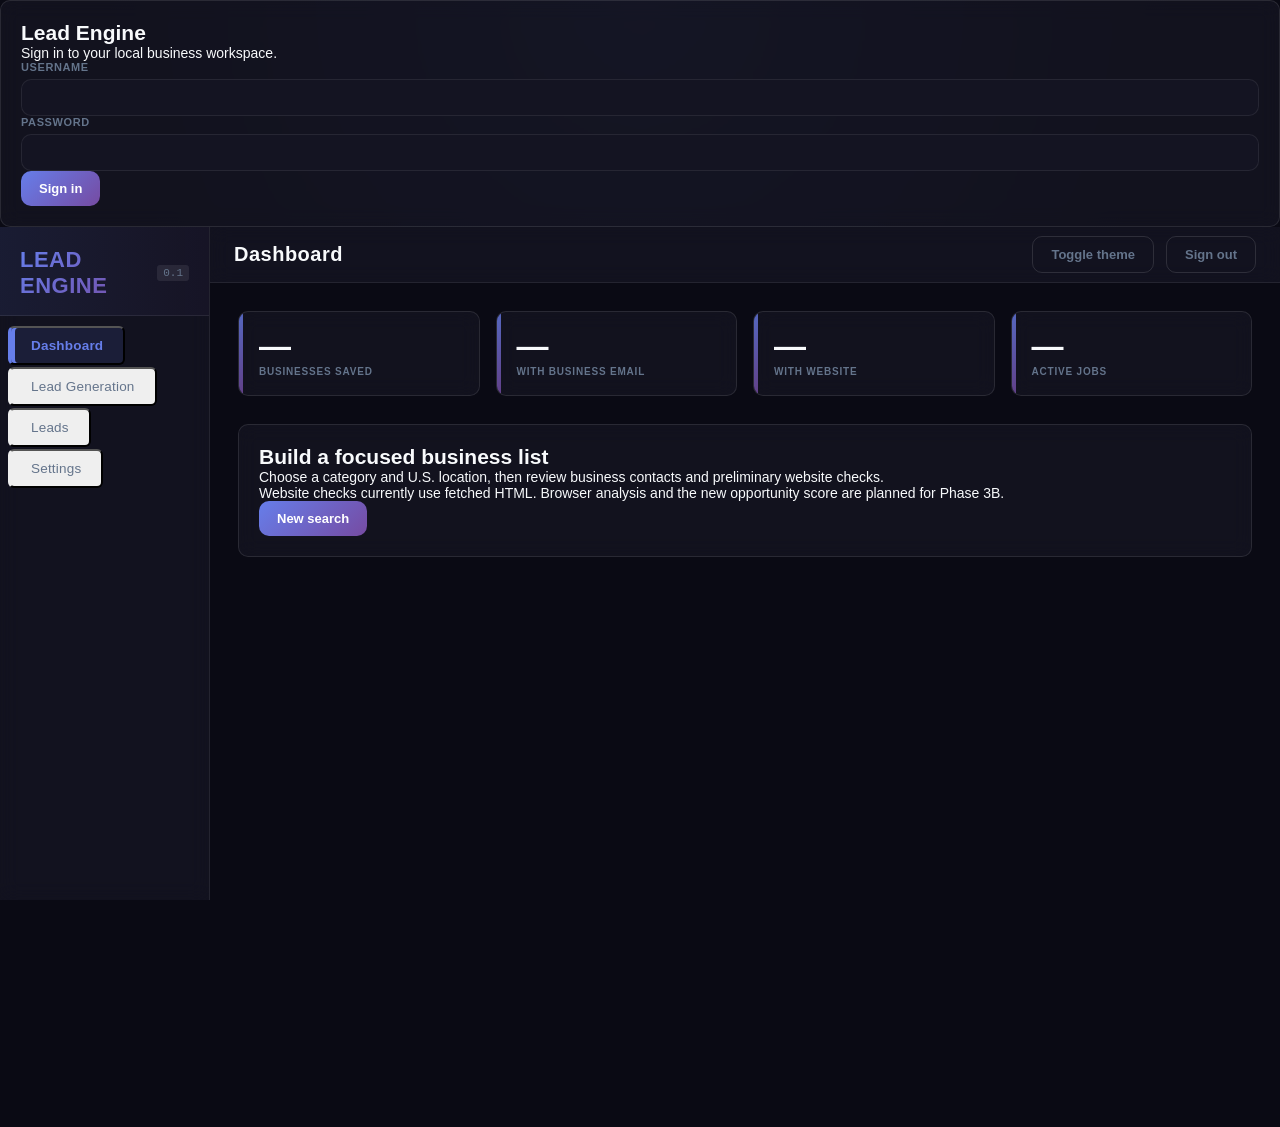
==== index.html @ 395cba46 "phase 3a: harden lead engine foundation" ====
<!doctype html>
<html lang="en">
<head>
  <meta charset="utf-8">
  <meta name="viewport" content="width=device-width, initial-scale=1">
  <title>Local Business Lead Intelligence Engine</title>
  <link rel="stylesheet" href="/base_style.css">
  <link rel="stylesheet" href="/new_style.css">
  <script src="/foundation.js" defer></script>
</head>
<body>
<a href="#content" class="skip-link">Skip to content</a>
<section id="login-panel" class="login-panel" aria-labelledby="login-title">
  <form id="login-form" class="card">
    <h1 id="login-title">Lead Engine</h1>
    <p>Sign in to your local business workspace.</p>
    <div class="form-group"><label for="username">Username</label><input type="text" id="username" name="username" autocomplete="username" required></div>
    <div class="form-group"><label for="password">Password</label><input id="password" name="password" type="password" autocomplete="current-password" required></div>
    <p id="login-error" role="alert"></p>
    <button type="submit" class="btn btn-primary">Sign in</button>
  </form>
</section>
<div id="layout" hidden>
  <aside id="sidebar">
    <div id="logo"><span class="lp">LEAD ENGINE</span><span class="v">0.1</span></div>
    <nav aria-label="Main navigation">
      <button type="button" class="nav-item active" data-page="dashboard" aria-current="page">Dashboard</button>
      <button type="button" class="nav-item" data-page="leadgen">Lead Generation</button>
      <button type="button" class="nav-item" data-page="leads">Leads</button>
      <button type="button" class="nav-item" data-page="settings">Settings</button>
    </nav>
    <div id="sidebar-footer">Local business intelligence</div>
  </aside>
  <div id="main">
    <header id="topbar">
      <h1 id="page-title">Dashboard</h1>
      <button id="theme-toggle" type="button" class="btn btn-outline">Toggle theme</button>
      <button id="logout-btn" type="button" class="btn btn-outline">Sign out</button>
    </header>
    <main id="content" tabindex="-1">
      <p id="app-error" role="alert"></p>
      <section class="section active" id="page-dashboard" aria-label="Dashboard">
        <div class="stats-grid">
          <div class="stat-card"><div class="stat-val" id="s-total">—</div><div class="stat-label">Businesses saved</div></div>
          <div class="stat-card"><div class="stat-val" id="s-email">—</div><div class="stat-label">With business email</div></div>
          <div class="stat-card"><div class="stat-val" id="s-website">—</div><div class="stat-label">With website</div></div>
          <div class="stat-card"><div class="stat-val" id="s-jobs">—</div><div class="stat-label">Active jobs</div></div>
        </div>
        <div class="card"><h2>Build a focused business list</h2><p>Choose a category and U.S. location, then review business contacts and preliminary website checks.</p><p>Website checks currently use fetched HTML. Browser analysis and the new opportunity score are planned for Phase 3B.</p><button type="button" class="btn btn-primary" id="new-search">New search</button></div>
      </section>
      <section class="section" id="page-leadgen" aria-labelledby="leadgen-title">
        <h2 id="leadgen-title">Lead Generation</h2>
        <p>Search one category in one U.S. city. Results may be fewer than your target.</p>
        <form class="card" id="leadgen-form" novalidate>
          <div id="lg-errors" class="error-summary" role="alert" tabindex="-1" hidden></div>
          <div class="form-row">
            <div class="form-group"><label for="category">Category</label><input type="text" id="category" name="category" placeholder="Plumber" maxlength="100" required aria-describedby="category-error"><span class="field-error" id="category-error"></span></div>
            <div class="form-group"><label for="city">City</label><input type="text" id="city" name="city" placeholder="Austin" maxlength="100" required aria-describedby="city-error"><span class="field-error" id="city-error"></span></div>
            <div class="form-group"><label for="state">State</label><input type="text" id="state" name="state" placeholder="TX or Texas" maxlength="50" required aria-describedby="state-error"><span class="field-error" id="state-error"></span></div>
          </div>
          <div class="form-row">
            <div class="form-group"><label for="target_count">Target Count (1–100)</label><input type="number" id="target_count" name="target_count" min="1" max="100" step="1" value="25" required aria-describedby="target_count-error"><span class="field-error" id="target_count-error"></span></div>
            <div class="form-group"><label for="opportunity_profile">Opportunity Profile</label><select id="opportunity_profile" name="opportunity_profile" aria-describedby="opportunity_profile-error"><option value="website_conversion">Website Conversion Improvement</option></select><span class="field-error" id="opportunity_profile-error"></span></div>
          </div>
          <button type="submit" class="btn btn-primary" id="lg-btn">Start search</button>
        </form>
        <div class="card"><h3>Job progress</h3><p id="job-state" role="status">No job started.</p><p>Jobs run to completion while the server is open. Closing this page does not stop a job.</p><ol id="job-log" class="job-log" aria-label="Job events"></ol></div>
      </section>
      <section class="section" id="page-leads" aria-labelledby="leads-title">
        <h2 id="leads-title">Leads</h2>
        <p>Preliminary HTML findings and legacy scores need review. Existing records may contain contacts collected before Phase 3A.</p>
        <div class="toolbar"><button type="button" class="btn btn-outline" id="refresh-leads">Refresh</button><button type="button" class="btn btn-outline" id="export-leads">Export all businesses (CSV)</button><span id="lead-count" role="status"></span></div>
        <div class="table-scroll" tabindex="0" role="region" aria-label="Business results"><table><caption>Saved businesses</caption><thead><tr><th scope="col">Business</th><th scope="col">Location</th><th scope="col">Website</th><th scope="col">Business email</th><th scope="col">Phone</th><th scope="col">Legacy score</th><th scope="col">Preliminary findings</th></tr></thead><tbody id="lead-rows"></tbody></table></div>
        <div class="toolbar"><button type="button" class="btn btn-outline" id="previous-page">Previous</button><button type="button" class="btn btn-outline" id="next-page">Next</button></div>
      </section>
      <section class="section" id="page-settings" aria-labelledby="settings-title">
        <h2 id="settings-title">Settings</h2>
        <p id="settings-status" role="status"></p>
        <form class="card" id="settings-form" hidden><h3>Provider API keys</h3><p>Configured keys are never displayed. Leave a field empty to keep its current value. Restart the server after saving.</p><div id="provider-fields"></div><button type="submit" class="btn btn-primary">Save keys</button></form>
        <form class="card" id="password-form"><h3>Change your password</h3><div class="form-group"><label for="old-password">Current password</label><input type="password" id="old-password" autocomplete="current-password" required></div><div class="form-group"><label for="new-password">New password</label><input type="password" id="new-password" autocomplete="new-password" minlength="8" required aria-describedby="password-help"></div><p id="password-help">Use at least 8 characters with upper and lower case letters and a number. Maximum 72 UTF-8 bytes.</p><p id="password-status" role="status"></p><button type="submit" class="btn btn-primary">Update password</button></form>
      </section>
    </main>
  </div>
</div>
</body>
</html>
---- base_style.css ----
/* Modern LeadPro v4 - Deep Indigo/Violet Theme with Glassmorphism */
:root {
  --bg: #0a0a14;
  --surface: #141422;
  --card: rgba(20, 20, 34, 0.6);
  --border: rgba(255, 255, 255, 0.08);
  --border-2: rgba(255, 255, 255, 0.12);
  --accent: #667eea;
  --accent-gradient: linear-gradient(135deg, #667eea 0%, #764ba2 100%);
  --accent-d: rgba(102, 126, 234, 0.12);
  --success: #10b981;
  --warning: #f59e0b;
  --danger: #ef4444;
  --text: #f8fafc;
  --text-2: #64748b;
  --text-3: #64748b;
  --purple: #8b5cf6;
  --sans: 'Barlow', sans-serif;
  --mono: 'IBM Plex Mono', monospace;
  --cond: 'Barlow Condensed', sans-serif;
  --sw: 210px;
  --r: 10px;
  --glass-bg: rgba(30, 30, 46, 0.4);
  --glass-border: rgba(255, 255, 255, 0.1);
  --shadow: 0 8px 32px rgba(0, 0, 0, 0.24);
  --shadow-hover: 0 12px 48px rgba(0, 0, 0, 0.36);
}

* {
  box-sizing: border-box;
  margin: 0;
  padding: 0;
}

html, body {
  height: 100%;
  background: var(--bg) radial-gradient(circle at 50% 0%, rgba(102, 126, 234, 0.05) 0%, transparent 50%);
  color: var(--text);
  font-family: var(--sans);
  font-size: 14px;
  overflow: hidden;
}

a {
  color: var(--accent);
  text-decoration: none;
}

button {
  cursor: pointer;
  font-family: var(--sans);
}

input, select {
  font-family: var(--sans);
}

/* Layout */
#layout {
  display: flex;
  height: 100vh;
  background: var(--bg);
}

/* Sidebar - Collapsible feel with gradient logo */
#sidebar {
  width: var(--sw);
  flex-shrink: 0;
  background: var(--surface);
  border-right: 1px solid var(--border);
  display: flex;
  flex-direction: column;
  overflow: hidden;
  backdrop-filter: blur(10px);
  background: rgba(20, 20, 34, 0.8);
}

#logo {
  padding: 20px 20px 16px;
  border-bottom: 1px solid var(--border);
  display: flex;
  align-items: center;
  gap: 10px;
  background: linear-gradient(90deg, rgba(102, 126, 234, 0.1) 0%, rgba(118, 75, 162, 0.05) 100%);
}

#logo .lp {
  font-family: var(--cond);
  font-size: 22px;
  font-weight: 800;
  letter-spacing: 0.5px;
  background: var(--accent-gradient);
  -webkit-background-clip: text;
  -webkit-text-fill-color: transparent;
  background-clip: text;
}

#logo .v {
  font-size: 11px;
  color: var(--text-2);
  font-family: var(--mono);
  background: var(--border);
  padding: 2px 6px;
  border-radius: 3px;
}

#smtp-dot {
  margin-left: auto;
  width: 8px;
  height: 8px;
  border-radius: 50%;
  background: var(--text-3);
  transition: background 0.3s;
}

#smtp-dot.ok { background: var(--success); }
#smtp-dot.fail { background: var(--danger); }

nav {
  flex: 1;
  padding: 8px 0;
  overflow-y: auto;
}

.nav-item {
  display: flex;
  align-items: center;
  gap: 10px;
  padding: 10px 20px;
  cursor: pointer;
  transition: all 0.2s;
  color: var(--text-2);
  font-size: 13.5px;
  font-weight: 500;
  letter-spacing: 0.2px;
  border-left: 3px solid transparent;
  margin: 2px 8px;
  border-radius: 6px;
}

.nav-item:hover {
  background: var(--accent-d);
  color: var(--text);
  transform: translateX(2px);
}

.nav-item.active {
  background: var(--accent-d);
  color: var(--accent);
  border-left-color: var(--accent);
  font-weight: 600;
  box-shadow: inset 4px 0 0 var(--accent);
}

.nav-item .icon {
  width: 16px;
  text-align: center;
  font-size: 15px;
}

.nav-sep {
  height: 1px;
  background: var(--border);
  margin: 8px 20px;
}

#sidebar-footer {
  padding: 14px 20px;
  border-top: 1px solid var(--border);
  font-size: 11px;
  color: var(--text-3);
  font-family: var(--mono);
}

/* Main Content */
#main {
  flex: 1;
  display: flex;
  flex-direction: column;
  overflow: hidden;
  min-width: 0;
}

/* Topbar - Clean with pill badges */
#topbar {
  height: 56px;
  flex-shrink: 0;
  background: rgba(20, 20, 34, 0.8);
  border-bottom: 1px solid var(--border);
  display: flex;
  align-items: center;
  padding: 0 24px;
  gap: 12px;
  backdrop-filter: blur(10px);
}

#page-title {
  font-family: var(--cond);
  font-size: 20px;
  font-weight: 700;
  letter-spacing: 0.5px;
  color: var(--text);
  flex: 1;
}

.topbar-badge {
  font-size: 11px;
  font-family: var(--mono);
  padding: 5px 10px;
  border-radius: 12px;
  background: var(--border);
  color: var(--text-2);
  border: 1px solid var(--border-2);
}

.topbar-btn {
  background: none;
  border: none;
  color: var(--text-2);
  width: 36px;
  height: 36px;
  border-radius: 8px;
  display: flex;
  align-items: center;
  justify-content: center;
  cursor: pointer;
  transition: all 0.2s;
  font-size: 16px;
}

.topbar-btn:hover {
  background: var(--accent-d);
  color: var(--accent);
  transform: scale(1.05);
}

/* Content Area */
#content {
  flex: 1;
  overflow-y: auto;
  padding: 28px;
  background: var(--bg);
}

.section {
  display: none;
}

.section.active {
  display: block;
  animation: fadeIn 0.3s ease;
}

@keyframes fadeIn {
  from { opacity: 0; transform: translateY(8px); }
  to { opacity: 1; transform: translateY(0); }
}

/* Stats Grid */
.stats-grid {
  display: grid;
  grid-template-columns: repeat(auto-fit, minmax(160px, 1fr));
  gap: 16px;
  margin-bottom: 28px;
}

.stat-card {
  background: var(--glass-bg);
  border: 1px solid var(--glass-border);
  border-radius: var(--r);
  padding: 18px 20px;
  position: relative;
  overflow: hidden;
  transition: transform 0.3s ease, box-shadow 0.3s ease;
  backdrop-filter: blur(10px);
}

.stat-card:hover {
  transform: translateY(-4px);
  box-shadow: var(--shadow-hover);
  border-color: rgba(102, 126, 234, 0.3);
}

.stat-card::before {
  content: '';
  position: absolute;
  top: 0;
  left: 0;
  width: 4px;
  height: 100%;
  background: var(--accent-gradient);
  opacity: 0.8;
}

.stat-card.green::before { background: var(--success); }
.stat-card.warn::before { background: var(--warning); }
.stat-card.red::before { background: var(--danger); }
.stat-card.purple::before { background: var(--purple); }

.stat-val {
  font-family: var(--cond);
  font-size: 32px;
  font-weight: 800;
  color: var(--text);
  line-height: 1;
  margin-bottom: 4px;
}

.stat-label {
  font-size: 10px;
  color: var(--text-2);
  text-transform: uppercase;
  letter-spacing: 0.8px;
  font-weight: 600;
}

.stat-sub {
  font-size: 11px;
  color: var(--text-2);
  margin-top: 4px;
  font-family: var(--mono);
}

/* Cards - Glassmorphism */
.card {
  background: var(--glass-bg);
  border: 1px solid var(--glass-border);
  border-radius: var(--r);
  padding: 20px;
  transition: box-shadow 0.3s ease, border-color 0.3s ease;
  backdrop-filter: blur(10px);
}

.card:hover {
  box-shadow: var(--shadow-hover);
  border-color: rgba(102, 126, 234, 0.2);
}

.card-header {
  font-family: var(--cond);
  font-size: 13px;
  font-weight: 600;
  text-transform: uppercase;
  letter-spacing: 0.8px;
  color: var(--text-2);
  margin-bottom: 16px;
  display: flex;
  align-items: center;
  justify-content: space-between;
}

/* Tables - Sticky headers, better row hover */
.table-wrap {
  overflow-x: auto;
  border-radius: var(--r);
  border: 1px solid var(--border);
}

table {
  width: 100%;
  border-collapse: collapse;
  font-size: 13px;
}

thead {
  background: var(--surface);
  position: sticky;
  top: 0;
  z-index: 10;
}

th {
  padding: 12px 16px;
  text-align: left;
  font-family: var(--cond);
  font-size: 11px;
  font-weight: 600;
  text-transform: uppercase;
  letter-spacing: 0.6px;
  color: var(--text-2);
  white-space: nowrap;
  border-bottom: 1px solid var(--border);
  background: var(--surface);
}

td {
  padding: 10px 16px;
  border-bottom: 1px solid var(--border);
  color: var(--text);
  vertical-align: middle;
}

tr:last-child td {
  border-bottom: none;
}

tr:hover td {
  background: rgba(102, 126, 234, 0.05);
}

/* Badges */
.badge {
  display: inline-block;
  font-size: 11px;
  font-weight: 600;
  padding: 4px 10px;
  border-radius: 6px;
  font-family: var(--mono);
  white-space: nowrap;
}

.badge-green { background: var(--success); color: #fff; }
.badge-warn { background: var(--warning); color: #fff; }
.badge-dim { background: var(--border); color: var(--text-2); }
.badge-accent { background: var(--accent-gradient); color: #fff; }
.badge-danger { background: var(--danger); color: #fff; }

.score-badge {
  display: inline-flex;
  align-items: center;
  justify-content: center;
  width: 36px;
  height: 22px;
  border-radius: 4px;
  font-family: var(--mono);
  font-size: 11px;
  font-weight: 600;
  color: var(--text);
  border: 1px solid var(--border);
}

/* Forms - Floating-label style */
.form-row {
  display: flex;
  gap: 16px;
  align-items: flex-end;
  flex-wrap: wrap;
  margin-bottom: 20px;
}

.form-group {
  display: flex;
  flex-direction: column;
  gap: 6px;
}

label {
  font-size: 11px;
  font-weight: 600;
  text-transform: uppercase;
  letter-spacing: 0.6px;
  color: var(--text-2);
}

input[type=text],
input[type=number],
input[type=password],
input[type=email],
select {
  background: var(--surface);
  border: 1px solid var(--border);
  color: var(--text);
  border-radius: var(--r);
  padding: 10px 14px;
  font-size: 13px;
  outline: none;
  transition: all 0.2s;
}

input:focus,
select:focus {
  border-color: var(--accent);
  box-shadow: 0 0 0 3px rgba(102, 126, 234, 0.2);
}

input[type=number] {
  width: 100px;
}

/* Buttons - Gradient primaries */
.btn {
  display: inline-flex;
  align-items: center;
  gap: 8px;
  padding: 10px 18px;
  border-radius: var(--r);
  border: none;
  font-size: 13px;
  font-weight: 600;
  transition: all 0.2s;
  white-space: nowrap;
  cursor: pointer;
}

.btn-primary {
  background: var(--accent-gradient);
  color: #fff;
}

.btn-primary:hover {
  transform: translateY(-2px);
  box-shadow: 0 6px 20px rgba(102, 126, 234, 0.4);
}

.btn-success {
  background: var(--success);
  color: #fff;
}

.btn-success:hover {
  background: #0ea371;
  transform: translateY(-2px);
}

.btn-outline {
  background: transparent;
  border: 1px solid var(--border-2);
  color: var(--text-2);
}

.btn-outline:hover {
  border-color: var(--accent);
  color: var(--accent);
  transform: translateY(-2px);
}

.btn-danger {
  background: var(--danger);
  color: #fff;
}

.btn-danger:hover {
  background: #dc2626;
  transform: translateY(-2px);
}

.btn-sm {
  padding: 6px 12px;
  font-size: 12px;
}

.btn:disabled {
  opacity: 0.4;
  cursor: not-allowed;
  transform: none !important;
}

/* Terminal / Log */
.term {
  background: var(--card);
  border: 1px solid var(--border);
  border-radius: var(--r);
  font-family: var(--mono);
  font-size: 12px;
  line-height: 1.7;
  padding: 16px;
  height: 320px;
  overflow-y: auto;
  color: var(--text-2);
  scroll-behavior: smooth;
}

.log-info { color: var(--text-2); }
.log-success { color: var(--success); }
.log-warning { color: var(--warning); }
.log-error { color: var(--danger); }
.log-sent { color: var(--accent); }
.log-skip { color: var(--text-3); }
.log-generating { color: var(--purple); }
.log-progress { color: var(--warning); }
.log-ts { color: var(--text-3); margin-right: 8px; }
.log-prefix { margin-right: 6px; }
.log-prefix i { font-size: 12px; width: 1em; text-align: center; }

/* Progress bars */
.progress-wrap {
  margin: 16px 0;
  display: none;
}

.progress-wrap.visible {
  display: block;
}

.progress-label {
  font-size: 11px;
  font-family: var(--mono);
  color: var(--text-2);
  margin-bottom: 8px;
  display: flex;
  justify-content: space-between;
}

.progress-bar {
  height: 8px;
  background: var(--border);
  border-radius: 4px;
  overflow: hidden;
}

.progress-fill {
  height: 100%;
  background: var(--accent-gradient);
  width: 0%;
  transition: width 0.4s;
  border-radius: 4px;
}

/* Filter bar */
.filter-bar {
  display: flex;
  gap: 12px;
  align-items: flex-end;
  flex-wrap: wrap;
  background: var(--card);
  border: 1px solid var(--border);
  border-radius: var(--r);
  padding: 18px;
  margin-bottom: 20px;
}

/* Activity feed */
.activity-item {
  display: flex;
  gap: 12px;
  padding: 10px 0;
  border-bottom: 1px solid var(--border);
  align-items: flex-start;
}

.activity-item:last-child {
  border-bottom: none;
}

.act-icon {
  width: 28px;
  height: 28px;
  border-radius: 50%;
  background: var(--border);
  display: flex;
  align-items: center;
  justify-content: center;
  font-size: 12px;
  flex-shrink: 0;
}

.act-body {
  flex: 1;
  min-width: 0;
}

.act-title {
  font-size: 13px;
  font-weight: 500;
  white-space: nowrap;
  overflow: hidden;
  text-overflow: ellipsis;
}

.act-meta {
  font-size: 11px;
  color: var(--text-2);
  font-family: var(--mono);
  margin-top: 4px;
}

/* Modal */
#modal-overlay {
  position: fixed;
  inset: 0;
  background: rgba(0, 0, 0, 0.8);
  display: none;
  z-index: 1000;
  align-items: center;
  justify-content: center;
  backdrop-filter: blur(4px);
}

#modal-overlay.open {
  display: flex;
}

#modal {
  background: var(--glass-bg);
  border: 1px solid var(--glass-border);
  border-radius: var(--r);
  padding: 28px;
  width: 600px;
  max-width: 95vw;
  max-height: 80vh;
  overflow-y: auto;
  position: relative;
  backdrop-filter: blur(20px);
  box-shadow: var(--shadow-hover);
}

.modal-close {
  position: absolute;
  top: 16px;
  right: 18px;
  background: none;
  border: none;
  color: var(--text-2);
  font-size: 20px;
  cursor: pointer;
  width: 32px;
  height: 32px;
  border-radius: 8px;
  display: flex;
  align-items: center;
  justify-content: center;
}

.modal-close:hover {
  background: var(--border);
  color: var(--text);
}

.modal-subject {
  font-family: var(--mono);
  font-size: 13px;
  color: var(--accent);
  background: var(--surface);
  padding: 12px 16px;
  border-radius: var(--r);
  margin: 12px 0;
  border: 1px solid var(--border);
}

.modal-body {
  font-size: 13px;
  line-height: 1.7;
  white-space: pre-wrap;
  color: var(--text);
  background: var(--surface);
  padding: 16px;
  border-radius: var(--r);
  border: 1px solid var(--border);
  max-height: 300px;
  overflow-y: auto;
}

/* Pain list */
.pain-list {
  display: flex;
  flex-wrap: wrap;
  gap: 4px;
}

.pain-tag {
  font-size: 10px;
  background: rgba(255, 100, 100, 0.1);
  color: #ff8888;
  border: 1px solid rgba(255, 100, 100, 0.2);
  padding: 2px 8px;
  border-radius: 4px;
  white-space: nowrap;
}

/* Empty state */
.empty {
  text-align: center;
  padding: 48px 24px;
  color: var(--text-2);
}

.empty p {
  font-size: 13px;
}

/* Section headers */
.sec-header {
  display: flex;
  align-items: center;
  justify-content: space-between;
  margin-bottom: 24px;
  gap: 16px;
  flex-wrap: wrap;
}

.sec-title {
  font-family: var(--cond);
  font-size: 22px;
  font-weight: 700;
  color: var(--text);
}

.sec-sub {
  font-size: 12px;
  color: var(--text-2);
  margin-top: 4px;
}

/* Settings grid */
.settings-grid {
  display: grid;
  grid-template-columns: 1fr 1fr;
  gap: 20px;
}

@media (max-width: 700px) {
  .settings-grid {
    grid-template-columns: 1fr;
  }
}

.setting-field {
  display: flex;
  flex-direction: column;
  gap: 6px;
}

.setting-field input {
  width: 100%;
}

.setting-field.full {
  grid-column: 1 / -1;
}

.settings-section {
  margin-bottom: 28px;
}

.settings-section-title {
  font-family: var(--cond);
  font-size: 14px;
  font-weight: 700;
  text-transform: uppercase;
  letter-spacing: 0.6px;
  color: var(--text-2);
  margin-bottom: 16px;
  padding-bottom: 10px;
  border-bottom: 1px solid var(--border);
}

/* Pager */
.pager {
  display: flex;
  gap: 8px;
  align-items: center;
  justify-content: flex-end;
  margin-top: 20px;
}

.pager span {
  font-size: 12px;
  color: var(--text-2);
  font-family: var(--mono);
}

.btn-page {
  width: 32px;
  height: 32px;
  padding: 0;
  background: var(--border);
  border: none;
  color: var(--text-2);
  border-radius: 6px;
  font-size: 13px;
  cursor: pointer;
}

.btn-page:hover,
.btn-page.active {
  background: var(--accent-gradient);
  color: #fff;
}

/* Funnel bars */
.funnel-bar {
  display: flex;
  align-items: center;
  gap: 12px;
  margin-bottom: 12px;
}

.funnel-fill {
  height: 28px;
  border-radius: 6px;
  min-width: 4px;
  transition: width 0.6s;
}

.funnel-label {
  font-size: 12px;
  font-family: var(--mono);
  color: var(--text-2);
  min-width: 80px;
}

.funnel-val {
  font-size: 13px;
  font-weight: 600;
  font-family: var(--mono);
}

/* Outreach tabs */
.out-tab {
  padding: 10px 20px;
  cursor: pointer;
  font-size: 13px;
  font-weight: 600;
  transition: all 0.2s;
  border-bottom: 2px solid transparent;
}

.out-tab:hover {
  color: var(--accent);
}

.out-tab[data-tab].active,
.out-tab[data-wu-tab].active {
  color: var(--accent);
  border-bottom-color: var(--accent);
}

/* Chart boxes */
.chart-box {
  position: relative;
  width: 100%;
}

/* Grid layouts */
.grid-2 {
  display: grid;
  grid-template-columns: 1fr 1fr;
  gap: 20px;
}

@media (max-width: 900px) {
  .grid-2 {
    grid-template-columns: 1fr;
  }
}

/* Light theme overrides */
.theme-light{--bg:#f1f5f9;--surface:#fff;--card:rgba(255,255,255,.94);--text:#0f172a;--text-2:#374151;--text-3:#506080;--border:rgba(0,0,0,.1);--border-2:rgba(0,0,0,.16);--accent-d:rgba(102,126,234,.12);--glass-bg:rgba(255,255,255,.9);--glass-border:rgba(0,0,0,.1)}

.theme-light .btn-primary {
  color: #fff;
}

.theme-light .btn-success {
  color: #fff;
}

.theme-light .btn-danger {
  color: #fff;
}

.theme-light .btn-outline {
  color: var(--text-2);
  border-color: var(--border-2);
}

.theme-light .btn-outline:hover {
  color: var(--accent);
  border-color: var(--accent);
}

.theme-light .badge-green,
.theme-light .badge-warn,
.theme-light .badge-accent {
  color: #fff;
}

.theme-light .badge-dim {
  color: var(--text-2);
}

.theme-light .score-badge {
  color: var(--text);
}

.theme-light .term {
  background: var(--card);
  color: var(--text-2);
}

.theme-light .log-info {
  color: var(--text-2);
}

.theme-light .log-generating {
  color: var(--purple);
}

.act-icon i {
  font-size: 12px;
  line-height: 1;
  color: var(--text-2);
}

.theme-light .act-icon i {
  color: var(--text-2);
}

/* Responsive adjustments */
@media (max-width: 768px) {
  #sidebar {
    width: 180px;
  }

  .stats-grid {
    grid-template-columns: repeat(auto-fit, minmax(140px, 1fr));
  }

  .grid-2 {
    grid-template-columns: 1fr;
  }

  .form-row {
    flex-direction: column;
    align-items: stretch;
  }

  .form-group {
    width: 100%;
  }

  input[type=number] {
    width: 100%;
  }
}
.skip-link{position:absolute;top:-40px;left:8px;background:var(--accent);color:#fff;padding:8px 16px;z-index:9999;border-radius:0 0 var(--r) var(--r);font-size:13px;font-weight:600;transition:top .2s}
.skip-link:focus{top:0}
:focus-visible{outline:2px solid var(--accent);outline-offset:2px}
@media print{#sidebar,#topbar{display:none}#main{width:100%}}
@media(max-width:640px){#sidebar{width:48px}#sidebar .nav-item span,#sidebar #logo span,#sidebar-footer{display:none}#main{width:calc(100% - 48px)}}
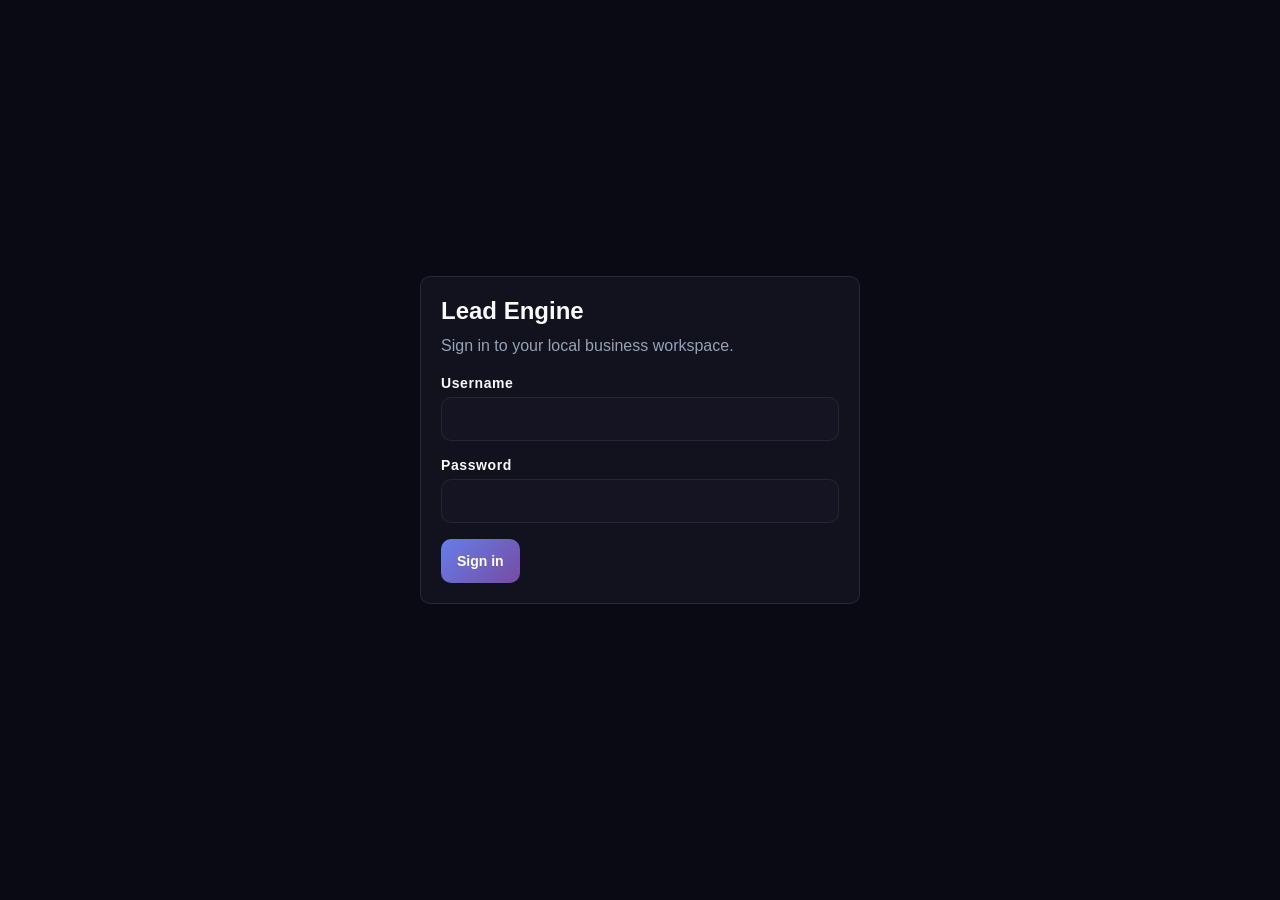
==== commit 19578e20: "phase 3b: add camofox evidence worker" ====
--- a/index.html
+++ b/index.html
@@ -46,7 +46,7 @@
           <div class="stat-card"><div class="stat-val" id="s-website">—</div><div class="stat-label">With website</div></div>
           <div class="stat-card"><div class="stat-val" id="s-jobs">—</div><div class="stat-label">Active jobs</div></div>
         </div>
-        <div class="card"><h2>Build a focused business list</h2><p>Choose a category and U.S. location, then review business contacts and preliminary website checks.</p><p>Website checks currently use fetched HTML. Browser analysis and the new opportunity score are planned for Phase 3B.</p><button type="button" class="btn btn-primary" id="new-search">New search</button></div>
+        <div class="card"><h2>Build a focused business list</h2><p>Choose a category and U.S. location, then review public contacts and rendered website evidence.</p><p>Each opportunity score links to observed evidence. Unknown or blocked pages are shown explicitly. Browser analysis uses a separately configured CamoFox service.</p><button type="button" class="btn btn-primary" id="new-search">New search</button></div>
       </section>
       <section class="section" id="page-leadgen" aria-labelledby="leadgen-title">
         <h2 id="leadgen-title">Lead Generation</h2>
@@ -64,17 +64,18 @@
           </div>
           <button type="submit" class="btn btn-primary" id="lg-btn">Start search</button>
         </form>
-        <div class="card"><h3>Job progress</h3><p id="job-state" role="status">No job started.</p><p>Jobs run to completion while the server is open. Closing this page does not stop a job.</p><ol id="job-log" class="job-log" aria-label="Job events"></ol></div>
+        <div class="card"><h3>Job progress</h3><p id="job-state" role="status">No job started.</p><p>Jobs persist across refreshes and server restarts. Closing this page does not cancel a job. Cancellation takes effect between bounded browser operations.</p><button type="button" class="btn btn-outline" id="cancel-job" disabled>Cancel job</button><ol id="job-log" class="job-log" aria-label="Job events"></ol><h3>Recent searches</h3><ul id="recent-jobs"></ul></div>
       </section>
       <section class="section" id="page-leads" aria-labelledby="leads-title">
         <h2 id="leads-title">Leads</h2>
-        <p>Preliminary HTML findings and legacy scores need review. Existing records may contain contacts collected before Phase 3A.</p>
+        <p>Review the latest evidence from your searches. Confidence describes observation quality; it is separate from opportunity. Legacy records remain preserved in the database.</p>
         <div class="toolbar"><button type="button" class="btn btn-outline" id="refresh-leads">Refresh</button><button type="button" class="btn btn-outline" id="export-leads">Export all businesses (CSV)</button><span id="lead-count" role="status"></span></div>
-        <div class="table-scroll" tabindex="0" role="region" aria-label="Business results"><table><caption>Saved businesses</caption><thead><tr><th scope="col">Business</th><th scope="col">Location</th><th scope="col">Website</th><th scope="col">Business email</th><th scope="col">Phone</th><th scope="col">Legacy score</th><th scope="col">Preliminary findings</th></tr></thead><tbody id="lead-rows"></tbody></table></div>
+        <div class="table-scroll" tabindex="0" role="region" aria-label="Business results"><table><caption>Saved businesses</caption><thead><tr><th scope="col">Business</th><th scope="col">Location</th><th scope="col">Website</th><th scope="col">Opportunity</th><th scope="col">Digital gap</th><th scope="col">Evidence confidence</th><th scope="col">Contact confidence</th><th scope="col">Primary opportunity</th><th scope="col">Audit status</th><th scope="col">Details</th></tr></thead><tbody id="lead-rows"></tbody></table></div>
         <div class="toolbar"><button type="button" class="btn btn-outline" id="previous-page">Previous</button><button type="button" class="btn btn-outline" id="next-page">Next</button></div>
       </section>
       <section class="section" id="page-settings" aria-labelledby="settings-title">
         <h2 id="settings-title">Settings</h2>
+        <p id="browser-health" role="status">Browser status not checked.</p><button type="button" class="btn btn-outline" id="check-browser">Check browser service</button>
         <p id="settings-status" role="status"></p>
         <form class="card" id="settings-form" hidden><h3>Provider API keys</h3><p>Configured keys are never displayed. Leave a field empty to keep its current value. Restart the server after saving.</p><div id="provider-fields"></div><button type="submit" class="btn btn-primary">Save keys</button></form>
         <form class="card" id="password-form"><h3>Change your password</h3><div class="form-group"><label for="old-password">Current password</label><input type="password" id="old-password" autocomplete="current-password" required></div><div class="form-group"><label for="new-password">New password</label><input type="password" id="new-password" autocomplete="new-password" minlength="8" required aria-describedby="password-help"></div><p id="password-help">Use at least 8 characters with upper and lower case letters and a number. Maximum 72 UTF-8 bytes.</p><p id="password-status" role="status"></p><button type="submit" class="btn btn-primary">Update password</button></form>
@@ -82,5 +83,6 @@
     </main>
   </div>
 </div>
+<dialog id="business-detail" aria-labelledby="detail-title"><button type="button" id="close-detail" class="btn btn-outline">Close details</button><h2 id="detail-title">Business evidence</h2><div id="detail-content"></div></dialog>
 </body>
 </html>
--- a/new_style.css
+++ b/new_style.css
@@ -0,0 +1,1116 @@
+/* Modern LeadPro v4 - Deep Indigo/Violet Theme with Glassmorphism */
+:root {
+  --bg: #0a0a14;
+  --surface: #141422;
+  --card: rgba(20, 20, 34, 0.6);
+  --border: rgba(255, 255, 255, 0.08);
+  --border-2: rgba(255, 255, 255, 0.12);
+  --accent: #667eea;
+  --accent-gradient: linear-gradient(135deg, #667eea 0%, #764ba2 100%);
+  --accent-d: rgba(102, 126, 234, 0.12);
+  --success: #10b981;
+  --warning: #f59e0b;
+  --danger: #ef4444;
+  --text: #f8fafc;
+  --text-2: #94a3b8;
+  --text-3: #64748b;
+  --purple: #8b5cf6;
+  --sans: 'Barlow', sans-serif;
+  --mono: 'IBM Plex Mono', monospace;
+  --cond: 'Barlow Condensed', sans-serif;
+  --sw: 210px;
+  --r: 10px;
+  --glass-bg: rgba(30, 30, 46, 0.4);
+  --glass-border: rgba(255, 255, 255, 0.1);
+  --shadow: 0 8px 32px rgba(0, 0, 0, 0.24);
+  --shadow-hover: 0 12px 48px rgba(0, 0, 0, 0.36);
+}
+
+* {
+  box-sizing: border-box;
+  margin: 0;
+  padding: 0;
+}
+
+html, body {
+  height: 100%;
+  background: var(--bg);
+  color: var(--text);
+  font-family: var(--sans);
+  font-size: 14px;
+  overflow: hidden;
+}
+
+a {
+  color: var(--accent);
+  text-decoration: none;
+}
+
+button {
+  cursor: pointer;
+  font-family: var(--sans);
+}
+
+input, select {
+  font-family: var(--sans);
+}
+
+/* Layout */
+#layout {
+  display: flex;
+  height: 100vh;
+  background: var(--bg);
+}
+
+/* Sidebar - Collapsible feel with gradient logo */
+#sidebar {
+  width: var(--sw);
+  flex-shrink: 0;
+  background: var(--surface);
+  border-right: 1px solid var(--border);
+  display: flex;
+  flex-direction: column;
+  overflow: hidden;
+  backdrop-filter: blur(10px);
+  background: rgba(20, 20, 34, 0.8);
+}
+
+#logo {
+  padding: 20px 20px 16px;
+  border-bottom: 1px solid var(--border);
+  display: flex;
+  align-items: center;
+  gap: 10px;
+  background: linear-gradient(90deg, rgba(102, 126, 234, 0.1) 0%, rgba(118, 75, 162, 0.05) 100%);
+}
+
+#logo .lp {
+  font-family: var(--cond);
+  font-size: 22px;
+  font-weight: 800;
+  letter-spacing: 0.5px;
+  background: var(--accent-gradient);
+  -webkit-background-clip: text;
+  -webkit-text-fill-color: transparent;
+  background-clip: text;
+}
+
+#logo .v {
+  font-size: 11px;
+  color: var(--text-2);
+  font-family: var(--mono);
+  background: var(--border);
+  padding: 2px 6px;
+  border-radius: 3px;
+}
+
+#smtp-dot {
+  margin-left: auto;
+  width: 8px;
+  height: 8px;
+  border-radius: 50%;
+  background: var(--text-3);
+  transition: background 0.3s;
+}
+
+#smtp-dot.ok { background: var(--success); }
+#smtp-dot.fail { background: var(--danger); }
+
+nav {
+  flex: 1;
+  padding: 8px 0;
+  overflow-y: auto;
+}
+
+.nav-item {
+  display: flex;
+  align-items: center;
+  gap: 10px;
+  padding: 10px 20px;
+  cursor: pointer;
+  transition: all 0.2s;
+  color: var(--text-2);
+  font-size: 13.5px;
+  font-weight: 500;
+  letter-spacing: 0.2px;
+  border-left: 3px solid transparent;
+  margin: 2px 8px;
+  border-radius: 6px;
+}
+
+.nav-item:hover {
+  background: var(--accent-d);
+  color: var(--text);
+  transform: translateX(2px);
+}
+
+.nav-item.active {
+  background: var(--accent-d);
+  color: var(--accent);
+  border-left-color: var(--accent);
+  font-weight: 600;
+  box-shadow: inset 4px 0 0 var(--accent);
+}
+
+.nav-item .icon {
+  width: 16px;
+  text-align: center;
+  font-size: 15px;
+}
+
+.nav-sep {
+  height: 1px;
+  background: var(--border);
+  margin: 8px 20px;
+}
+
+#sidebar-footer {
+  padding: 14px 20px;
+  border-top: 1px solid var(--border);
+  font-size: 11px;
+  color: var(--text-3);
+  font-family: var(--mono);
+}
+
+/* Main Content */
+#main {
+  flex: 1;
+  display: flex;
+  flex-direction: column;
+  overflow: hidden;
+  min-width: 0;
+}
+
+/* Topbar - Clean with pill badges */
+#topbar {
+  height: 56px;
+  flex-shrink: 0;
+  background: rgba(20, 20, 34, 0.8);
+  border-bottom: 1px solid var(--border);
+  display: flex;
+  align-items: center;
+  padding: 0 24px;
+  gap: 12px;
+  backdrop-filter: blur(10px);
+}
+
+#page-title {
+  font-family: var(--cond);
+  font-size: 20px;
+  font-weight: 700;
+  letter-spacing: 0.5px;
+  color: var(--text);
+  flex: 1;
+}
+
+.topbar-badge {
+  font-size: 11px;
+  font-family: var(--mono);
+  padding: 5px 10px;
+  border-radius: 12px;
+  background: var(--border);
+  color: var(--text-2);
+  border: 1px solid var(--border-2);
+}
+
+.topbar-btn {
+  background: none;
+  border: none;
+  color: var(--text-2);
+  width: 36px;
+  height: 36px;
+  border-radius: 8px;
+  display: flex;
+  align-items: center;
+  justify-content: center;
+  cursor: pointer;
+  transition: all 0.2s;
+  font-size: 16px;
+}
+
+.topbar-btn:hover {
+  background: var(--accent-d);
+  color: var(--accent);
+  transform: scale(1.05);
+}
+
+/* Content Area */
+#content {
+  flex: 1;
+  overflow-y: auto;
+  padding: 28px;
+  background: var(--bg);
+}
+
+.section {
+  display: none;
+}
+
+.section.active {
+  display: block;
+  animation: fadeIn 0.3s ease;
+}
+
+@keyframes fadeIn {
+  from { opacity: 0; transform: translateY(8px); }
+  to { opacity: 1; transform: translateY(0); }
+}
+
+/* Stats Grid */
+.stats-grid {
+  display: grid;
+  grid-template-columns: repeat(auto-fit, minmax(160px, 1fr));
+  gap: 16px;
+  margin-bottom: 28px;
+}
+
+.stat-card {
+  background: var(--glass-bg);
+  border: 1px solid var(--glass-border);
+  border-radius: var(--r);
+  padding: 18px 20px;
+  position: relative;
+  overflow: hidden;
+  transition: transform 0.3s ease, box-shadow 0.3s ease;
+  backdrop-filter: blur(10px);
+}
+
+.stat-card:hover {
+  transform: translateY(-4px);
+  box-shadow: var(--shadow-hover);
+  border-color: rgba(102, 126, 234, 0.3);
+}
+
+.stat-card::before {
+  content: '';
+  position: absolute;
+  top: 0;
+  left: 0;
+  width: 4px;
+  height: 100%;
+  background: var(--accent-gradient);
+  opacity: 0.8;
+}
+
+.stat-card.green::before { background: var(--success); }
+.stat-card.warn::before { background: var(--warning); }
+.stat-card.red::before { background: var(--danger); }
+.stat-card.purple::before { background: var(--purple); }
+
+.stat-val {
+  font-family: var(--cond);
+  font-size: 32px;
+  font-weight: 800;
+  color: var(--text);
+  line-height: 1;
+  margin-bottom: 4px;
+}
+
+.stat-label {
+  font-size: 10px;
+  color: var(--text-2);
+  text-transform: uppercase;
+  letter-spacing: 0.8px;
+  font-weight: 600;
+}
+
+.stat-sub {
+  font-size: 11px;
+  color: var(--text-2);
+  margin-top: 4px;
+  font-family: var(--mono);
+}
+
+/* Cards - Glassmorphism */
+.card {
+  background: var(--glass-bg);
+  border: 1px solid var(--glass-border);
+  border-radius: var(--r);
+  padding: 20px;
+  transition: box-shadow 0.3s ease, border-color 0.3s ease;
+  backdrop-filter: blur(10px);
+}
+
+.card:hover {
+  box-shadow: var(--shadow-hover);
+  border-color: rgba(102, 126, 234, 0.2);
+}
+
+.card-header {
+  font-family: var(--cond);
+  font-size: 13px;
+  font-weight: 600;
+  text-transform: uppercase;
+  letter-spacing: 0.8px;
+  color: var(--text-2);
+  margin-bottom: 16px;
+  display: flex;
+  align-items: center;
+  justify-content: space-between;
+}
+
+/* Tables - Sticky headers, better row hover */
+.table-wrap {
+  overflow-x: auto;
+  border-radius: var(--r);
+  border: 1px solid var(--border);
+}
+
+table {
+  width: 100%;
+  border-collapse: collapse;
+  font-size: 13px;
+}
+
+thead {
+  background: var(--surface);
+  position: sticky;
+  top: 0;
+  z-index: 10;
+}
+
+th {
+  padding: 12px 16px;
+  text-align: left;
+  font-family: var(--cond);
+  font-size: 11px;
+  font-weight: 600;
+  text-transform: uppercase;
+  letter-spacing: 0.6px;
+  color: var(--text-2);
+  white-space: nowrap;
+  border-bottom: 1px solid var(--border);
+  background: var(--surface);
+}
+
+td {
+  padding: 10px 16px;
+  border-bottom: 1px solid var(--border);
+  color: var(--text);
+  vertical-align: middle;
+}
+
+tr:last-child td {
+  border-bottom: none;
+}
+
+tr:hover td {
+  background: rgba(102, 126, 234, 0.05);
+}
+
+/* Badges */
+.badge {
+  display: inline-block;
+  font-size: 11px;
+  font-weight: 600;
+  padding: 4px 10px;
+  border-radius: 6px;
+  font-family: var(--mono);
+  white-space: nowrap;
+}
+
+.badge-green { background: var(--success); color: #fff; }
+.badge-warn { background: var(--warning); color: #fff; }
+.badge-dim { background: var(--border); color: var(--text-2); }
+.badge-accent { background: var(--accent-gradient); color: #fff; }
+.badge-danger { background: var(--danger); color: #fff; }
+
+.score-badge {
+  display: inline-flex;
+  align-items: center;
+  justify-content: center;
+  width: 36px;
+  height: 22px;
+  border-radius: 4px;
+  font-family: var(--mono);
+  font-size: 11px;
+  font-weight: 600;
+  color: var(--text);
+  border: 1px solid var(--border);
+}
+
+/* Forms - Floating-label style */
+.form-row {
+  display: flex;
+  gap: 16px;
+  align-items: flex-end;
+  flex-wrap: wrap;
+  margin-bottom: 20px;
+}
+
+.form-group {
+  display: flex;
+  flex-direction: column;
+  gap: 6px;
+}
+
+label {
+  font-size: 11px;
+  font-weight: 600;
+  text-transform: uppercase;
+  letter-spacing: 0.6px;
+  color: var(--text-2);
+}
+
+input[type=text],
+input[type=number],
+input[type=password],
+input[type=email],
+select {
+  background: var(--surface);
+  border: 1px solid var(--border);
+  color: var(--text);
+  border-radius: var(--r);
+  padding: 10px 14px;
+  font-size: 13px;
+  outline: none;
+  transition: all 0.2s;
+}
+
+input:focus,
+select:focus {
+  border-color: var(--accent);
+  box-shadow: 0 0 0 3px rgba(102, 126, 234, 0.2);
+}
+
+input[type=number] {
+  width: 100px;
+}
+
+/* Buttons - Gradient primaries */
+.btn {
+  display: inline-flex;
+  align-items: center;
+  gap: 8px;
+  padding: 10px 18px;
+  border-radius: var(--r);
+  border: none;
+  font-size: 13px;
+  font-weight: 600;
+  transition: all 0.2s;
+  white-space: nowrap;
+  cursor: pointer;
+}
+
+.btn-primary {
+  background: var(--accent-gradient);
+  color: #fff;
+}
+
+.btn-primary:hover {
+  transform: translateY(-2px);
+  box-shadow: 0 6px 20px rgba(102, 126, 234, 0.4);
+}
+
+.btn-success {
+  background: var(--success);
+  color: #fff;
+}
+
+.btn-success:hover {
+  background: #0ea371;
+  transform: translateY(-2px);
+}
+
+.btn-outline {
+  background: transparent;
+  border: 1px solid var(--border-2);
+  color: var(--text-2);
+}
+
+.btn-outline:hover {
+  border-color: var(--accent);
+  color: var(--accent);
+  transform: translateY(-2px);
+}
+
+.btn-danger {
+  background: var(--danger);
+  color: #fff;
+}
+
+.btn-danger:hover {
+  background: #dc2626;
+  transform: translateY(-2px);
+}
+
+.btn-sm {
+  padding: 6px 12px;
+  font-size: 12px;
+}
+
+.btn:disabled {
+  opacity: 0.4;
+  cursor: not-allowed;
+  transform: none !important;
+}
+
+/* Terminal / Log */
+.term {
+  background: var(--card);
+  border: 1px solid var(--border);
+  border-radius: var(--r);
+  font-family: var(--mono);
+  font-size: 12px;
+  line-height: 1.7;
+  padding: 16px;
+  height: 320px;
+  overflow-y: auto;
+  color: var(--text-2);
+  scroll-behavior: smooth;
+}
+
+.log-info { color: var(--text-2); }
+.log-success { color: var(--success); }
+.log-warning { color: var(--warning); }
+.log-error { color: var(--danger); }
+.log-sent { color: var(--accent); }
+.log-skip { color: var(--text-3); }
+.log-generating { color: var(--purple); }
+.log-progress { color: var(--warning); }
+.log-ts { color: var(--text-3); margin-right: 8px; }
+.log-prefix { margin-right: 6px; }
+.log-prefix i { font-size: 12px; width: 1em; text-align: center; }
+
+/* Progress bars */
+.progress-wrap {
+  margin: 16px 0;
+  display: none;
+}
+
+.progress-wrap.visible {
+  display: block;
+}
+
+.progress-label {
+  font-size: 11px;
+  font-family: var(--mono);
+  color: var(--text-2);
+  margin-bottom: 8px;
+  display: flex;
+  justify-content: space-between;
+}
+
+.progress-bar {
+  height: 8px;
+  background: var(--border);
+  border-radius: 4px;
+  overflow: hidden;
+}
+
+.progress-fill {
+  height: 100%;
+  background: var(--accent-gradient);
+  width: 0%;
+  transition: width 0.4s;
+  border-radius: 4px;
+}
+
+/* Filter bar */
+.filter-bar {
+  display: flex;
+  gap: 12px;
+  align-items: flex-end;
+  flex-wrap: wrap;
+  background: var(--card);
+  border: 1px solid var(--border);
+  border-radius: var(--r);
+  padding: 18px;
+  margin-bottom: 20px;
+}
+
+/* Activity feed */
+.activity-item {
+  display: flex;
+  gap: 12px;
+  padding: 10px 0;
+  border-bottom: 1px solid var(--border);
+  align-items: flex-start;
+}
+
+.activity-item:last-child {
+  border-bottom: none;
+}
+
+.act-icon {
+  width: 28px;
+  height: 28px;
+  border-radius: 50%;
+  background: var(--border);
+  display: flex;
+  align-items: center;
+  justify-content: center;
+  font-size: 12px;
+  flex-shrink: 0;
+}
+
+.act-body {
+  flex: 1;
+  min-width: 0;
+}
+
+.act-title {
+  font-size: 13px;
+  font-weight: 500;
+  white-space: nowrap;
+  overflow: hidden;
+  text-overflow: ellipsis;
+}
+
+.act-meta {
+  font-size: 11px;
+  color: var(--text-2);
+  font-family: var(--mono);
+  margin-top: 4px;
+}
+
+/* Modal */
+#modal-overlay {
+  position: fixed;
+  inset: 0;
+  background: rgba(0, 0, 0, 0.8);
+  display: none;
+  z-index: 1000;
+  align-items: center;
+  justify-content: center;
+  backdrop-filter: blur(4px);
+}
+
+#modal-overlay.open {
+  display: flex;
+}
+
+#modal {
+  background: var(--glass-bg);
+  border: 1px solid var(--glass-border);
+  border-radius: var(--r);
+  padding: 28px;
+  width: 600px;
+  max-width: 95vw;
+  max-height: 80vh;
+  overflow-y: auto;
+  position: relative;
+  backdrop-filter: blur(20px);
+  box-shadow: var(--shadow-hover);
+}
+
+.modal-close {
+  position: absolute;
+  top: 16px;
+  right: 18px;
+  background: none;
+  border: none;
+  color: var(--text-2);
+  font-size: 20px;
+  cursor: pointer;
+  width: 32px;
+  height: 32px;
+  border-radius: 8px;
+  display: flex;
+  align-items: center;
+  justify-content: center;
+}
+
+.modal-close:hover {
+  background: var(--border);
+  color: var(--text);
+}
+
+.modal-subject {
+  font-family: var(--mono);
+  font-size: 13px;
+  color: var(--accent);
+  background: var(--surface);
+  padding: 12px 16px;
+  border-radius: var(--r);
+  margin: 12px 0;
+  border: 1px solid var(--border);
+}
+
+.modal-body {
+  font-size: 13px;
+  line-height: 1.7;
+  white-space: pre-wrap;
+  color: var(--text);
+  background: var(--surface);
+  padding: 16px;
+  border-radius: var(--r);
+  border: 1px solid var(--border);
+  max-height: 300px;
+  overflow-y: auto;
+}
+
+/* Pain list */
+.pain-list {
+  display: flex;
+  flex-wrap: wrap;
+  gap: 4px;
+}
+
+.pain-tag {
+  font-size: 10px;
+  background: rgba(255, 100, 100, 0.1);
+  color: #ff8888;
+  border: 1px solid rgba(255, 100, 100, 0.2);
+  padding: 2px 8px;
+  border-radius: 4px;
+  white-space: nowrap;
+}
+
+/* Empty state */
+.empty {
+  text-align: center;
+  padding: 48px 24px;
+  color: var(--text-2);
+}
+
+.empty p {
+  font-size: 13px;
+}
+
+/* Section headers */
+.sec-header {
+  display: flex;
+  align-items: center;
+  justify-content: space-between;
+  margin-bottom: 24px;
+  gap: 16px;
+  flex-wrap: wrap;
+}
+
+.sec-title {
+  font-family: var(--cond);
+  font-size: 22px;
+  font-weight: 700;
+  color: var(--text);
+}
+
+.sec-sub {
+  font-size: 12px;
+  color: var(--text-2);
+  margin-top: 4px;
+}
+
+/* Settings grid */
+.settings-grid {
+  display: grid;
+  grid-template-columns: 1fr 1fr;
+  gap: 20px;
+}
+
+@media (max-width: 700px) {
+  .settings-grid {
+    grid-template-columns: 1fr;
+  }
+}
+
+.setting-field {
+  display: flex;
+  flex-direction: column;
+  gap: 6px;
+}
+
+.setting-field input {
+  width: 100%;
+}
+
+.setting-field.full {
+  grid-column: 1 / -1;
+}
+
+.settings-section {
+  margin-bottom: 28px;
+}
+
+.settings-section-title {
+  font-family: var(--cond);
+  font-size: 14px;
+  font-weight: 700;
+  text-transform: uppercase;
+  letter-spacing: 0.6px;
+  color: var(--text-2);
+  margin-bottom: 16px;
+  padding-bottom: 10px;
+  border-bottom: 1px solid var(--border);
+}
+
+/* Pager */
+.pager {
+  display: flex;
+  gap: 8px;
+  align-items: center;
+  justify-content: flex-end;
+  margin-top: 20px;
+}
+
+.pager span {
+  font-size: 12px;
+  color: var(--text-2);
+  font-family: var(--mono);
+}
+
+.btn-page {
+  width: 32px;
+  height: 32px;
+  padding: 0;
+  background: var(--border);
+  border: none;
+  color: var(--text-2);
+  border-radius: 6px;
+  font-size: 13px;
+  cursor: pointer;
+}
+
+.btn-page:hover,
+.btn-page.active {
+  background: var(--accent-gradient);
+  color: #fff;
+}
+
+/* Funnel bars */
+.funnel-bar {
+  display: flex;
+  align-items: center;
+  gap: 12px;
+  margin-bottom: 12px;
+}
+
+.funnel-fill {
+  height: 28px;
+  border-radius: 6px;
+  min-width: 4px;
+  transition: width 0.6s;
+}
+
+.funnel-label {
+  font-size: 12px;
+  font-family: var(--mono);
+  color: var(--text-2);
+  min-width: 80px;
+}
+
+.funnel-val {
+  font-size: 13px;
+  font-weight: 600;
+  font-family: var(--mono);
+}
+
+/* Outreach tabs */
+.out-tab {
+  padding: 10px 20px;
+  cursor: pointer;
+  font-size: 13px;
+  font-weight: 600;
+  transition: all 0.2s;
+  border-bottom: 2px solid transparent;
+}
+
+.out-tab:hover {
+  color: var(--accent);
+}
+
+.out-tab[data-tab].active,
+.out-tab[data-wu-tab].active {
+  color: var(--accent);
+  border-bottom-color: var(--accent);
+}
+
+/* Chart boxes */
+.chart-box {
+  position: relative;
+  width: 100%;
+}
+
+/* Grid layouts */
+.grid-2 {
+  display: grid;
+  grid-template-columns: 1fr 1fr;
+  gap: 20px;
+}
+
+@media (max-width: 900px) {
+  .grid-2 {
+    grid-template-columns: 1fr;
+  }
+}
+
+/* Light theme overrides */
+.theme-light {
+  --bg: #f8fafc;
+  --surface: #ffffff;
+  --card: rgba(255, 255, 255, 0.8);
+  --border: rgba(0, 0, 0, 0.08);
+  --border-2: rgba(0, 0, 0, 0.12);
+  --accent: #667eea;
+  --accent-d: rgba(102, 126, 234, 0.08);
+  --success: #10b981;
+  --warning: #f59e0b;
+  --danger: #ef4444;
+  --text: #1e293b;
+  --text-2: #4b5563;
+  --text-3: #66768e;
+  --purple: #8b5cf6;
+  --glass-bg: rgba(255, 255, 255, 0.6);
+  --glass-border: rgba(0, 0, 0, 0.06);
+  --shadow: 0 8px 32px rgba(0, 0, 0, 0.08);
+  --shadow-hover: 0 12px 48px rgba(0, 0, 0, 0.12);
+}
+
+.theme-light .btn-primary {
+  color: #fff;
+}
+
+.theme-light .btn-success {
+  color: #fff;
+}
+
+.theme-light .btn-danger {
+  color: #fff;
+}
+
+.theme-light .btn-outline {
+  color: var(--text-2);
+  border-color: var(--border-2);
+}
+
+.theme-light .btn-outline:hover {
+  color: var(--accent);
+  border-color: var(--accent);
+}
+
+.theme-light .badge-green,
+.theme-light .badge-warn,
+.theme-light .badge-accent {
+  color: #fff;
+}
+
+.theme-light .badge-dim {
+  color: var(--text-2);
+}
+
+.theme-light .score-badge {
+  color: var(--text);
+}
+
+.theme-light .term {
+  background: var(--card);
+  color: var(--text-2);
+}
+
+.theme-light .log-info {
+  color: var(--text-2);
+}
+
+.theme-light .log-generating {
+  color: var(--purple);
+}
+
+.act-icon i {
+  font-size: 12px;
+  line-height: 1;
+  color: var(--text-2);
+}
+
+.theme-light .act-icon i {
+  color: var(--text-2);
+}
+
+/* Responsive adjustments */
+@media (max-width: 768px) {
+  #sidebar {
+    width: 180px;
+  }
+  
+  .stats-grid {
+    grid-template-columns: repeat(auto-fit, minmax(140px, 1fr));
+  }
+  
+  .grid-2 {
+    grid-template-columns: 1fr;
+  }
+  
+  .form-row {
+    flex-direction: column;
+    align-items: stretch;
+  }
+  
+  .form-group {
+    width: 100%;
+  }
+  
+  input[type=number] {
+    width: 100%;
+  }
+}
+/* Phase 3A: retain the original visual baseline with a smaller accessible UI. */
+[hidden] { display: none !important; }
+:root { --sans: "Segoe UI", Arial, sans-serif; --cond: "Segoe UI", Arial, sans-serif; --mono: Consolas, monospace; --text-3: #a1aec1; }
+body { font-size: 16px; }
+body.theme-light { --text-2: #374151; --text-3: #4b5563; }
+.theme-light #sidebar, .theme-light #topbar { background: var(--surface); }
+#logo .lp { font-size: 16px; white-space: nowrap; }
+#topbar { gap: 12px; height: auto; min-height: 72px; flex-wrap: wrap; padding: 16px 24px; }
+#page-title { flex: 1; min-width: 160px; }
+#sidebar .nav-item { border: 0; background: transparent; width: 100%; text-align: left; min-height: 48px; font-size: 15px; }
+#sidebar .nav-item.active { background: var(--accent-d); color: var(--text); }
+#content { overflow: auto; padding: 24px; }
+#content > section > h2 { margin-bottom: 8px; }
+p { line-height: 1.6; margin: 8px 0 16px; color: var(--text-2); }
+h2, h3 { line-height: 1.4; margin-bottom: 12px; }
+.card { margin-bottom: 20px; }
+.btn { min-height: 44px; padding: 10px 16px; font-size: 14px; }
+.btn:disabled { cursor: default; opacity: .55; }
+.form-group { margin-bottom: 16px; flex: 1; min-width: 180px; }
+.form-group label { color: var(--text); font-size: 14px; text-transform: none; }
+input, select, input[type=number] { min-height: 44px; width: 100%; max-width: 480px; font-size: 16px; }
+.form-row { align-items: flex-start; flex-wrap: wrap; }
+.login-panel { min-height: 100vh; padding: 32px 16px; overflow: auto; display: grid; place-items: center; }
+.login-panel .card { width: min(100%, 440px); }
+.toolbar { display: flex; flex-wrap: wrap; align-items: center; gap: 12px; margin: 16px 0; }
+.table-scroll { overflow-x: auto; border: 1px solid var(--border); border-radius: var(--r); }
+table { width: 100%; border-collapse: collapse; }
+caption { text-align: left; padding: 12px; color: var(--text-2); }
+th, td { text-align: left; vertical-align: top; padding: 12px; min-width: 120px; max-width: 340px; overflow-wrap: anywhere; font-size: 14px; }
+.field-error, #login-error, #app-error, .error-summary { color: #fda4af; }
+.theme-light .field-error, .theme-light #login-error, .theme-light #app-error, .theme-light .error-summary { color: #a11232; }
+.error-summary { padding: 16px; border: 2px solid currentColor; margin-bottom: 20px; }
+.error-summary ul { padding-left: 20px; }
+.error-summary a { color: inherit; text-decoration: underline; }
+.field-error { font-size: 14px; margin-top: 4px; }
+[aria-invalid=true] { border: 2px solid #fb7185; }
+.job-log { padding-left: 28px; max-height: 340px; overflow: auto; overflow-wrap: anywhere; }
+.job-log li { padding: 6px; line-height: 1.5; }
+:focus-visible { outline: 3px solid var(--accent); outline-offset: 3px; }
+@media (max-width: 760px) {
+  #layout { flex-direction: column; }
+  #sidebar { width: 100%; flex-shrink: 0; }
+  #sidebar nav { display: flex; flex-wrap: wrap; }
+  #sidebar .nav-item { width: auto; flex: 1 1 45%; padding: 12px; }
+  #sidebar #logo { padding: 12px; }
+  #sidebar #logo span { display: inline; }
+  #sidebar-footer { display: none; }
+  #main { width: 100%; min-height: 0; }
+  #topbar, #content { padding: 12px; }
+  .form-group { min-width: 0; width: 100%; }
+  .stats-grid { grid-template-columns: repeat(2, minmax(0, 1fr)); }
+  .stat-val { font-size: 28px; }
+}
+@media (prefers-reduced-motion: reduce) { *, *::before, *::after { animation: none !important; transition: none !important; scroll-behavior: auto !important; } }
+/* Evidence details preserve neutral unknown/blocked states and keyboard access. */
+#business-detail { margin: auto; width: min(960px, 94vw); max-height: 90vh; overflow: auto; padding: 24px; border: 1px solid #64748b; border-radius: 12px; background: #111827; color: #f1f5f9; }
+#business-detail::backdrop { background: rgb(0 0 0 / 65%); }
+#business-detail p, #business-detail li, #business-detail blockquote { overflow-wrap: anywhere; }
+#business-detail h3 { margin: 24px 0 12px; }
+#close-detail { position: sticky; top: 0; background: #1e293b; }
+.score-grid { display: grid; grid-template-columns: 1fr 1fr; gap: 8px 20px; }
+.score-grid dd { margin: 0; font-weight: 600; }
+.evidence-list { display: grid; gap: 12px; }
+.evidence-card { padding: 14px; border: 1px solid #64748b; border-radius: 8px; }
+.evidence-card p { margin-top: 8px; font-size: .9rem; }
+.evidence-status { display: inline-block; padding: 3px 8px; border-radius: 5px; font-size: .8rem; font-weight: 500; background: #334155; color: #f1f5f9; }
+.status-present { background: #14532d; color: #dcfce7; }
+.status-absent { background: #713f12; color: #fef9c3; }
+.status-unknown, .status-blocked, .status-failed, .status-not_applicable { background: #334155; color: #e2e8f0; }
+#recent-jobs { display: grid; gap: 8px; list-style: none; padding: 0; }
+body.theme-light #business-detail { background: #fff; color: #0f172a; }
+@media (max-width: 600px) { #business-detail { padding: 16px; width: 96vw; } .score-grid { gap: 8px; } }
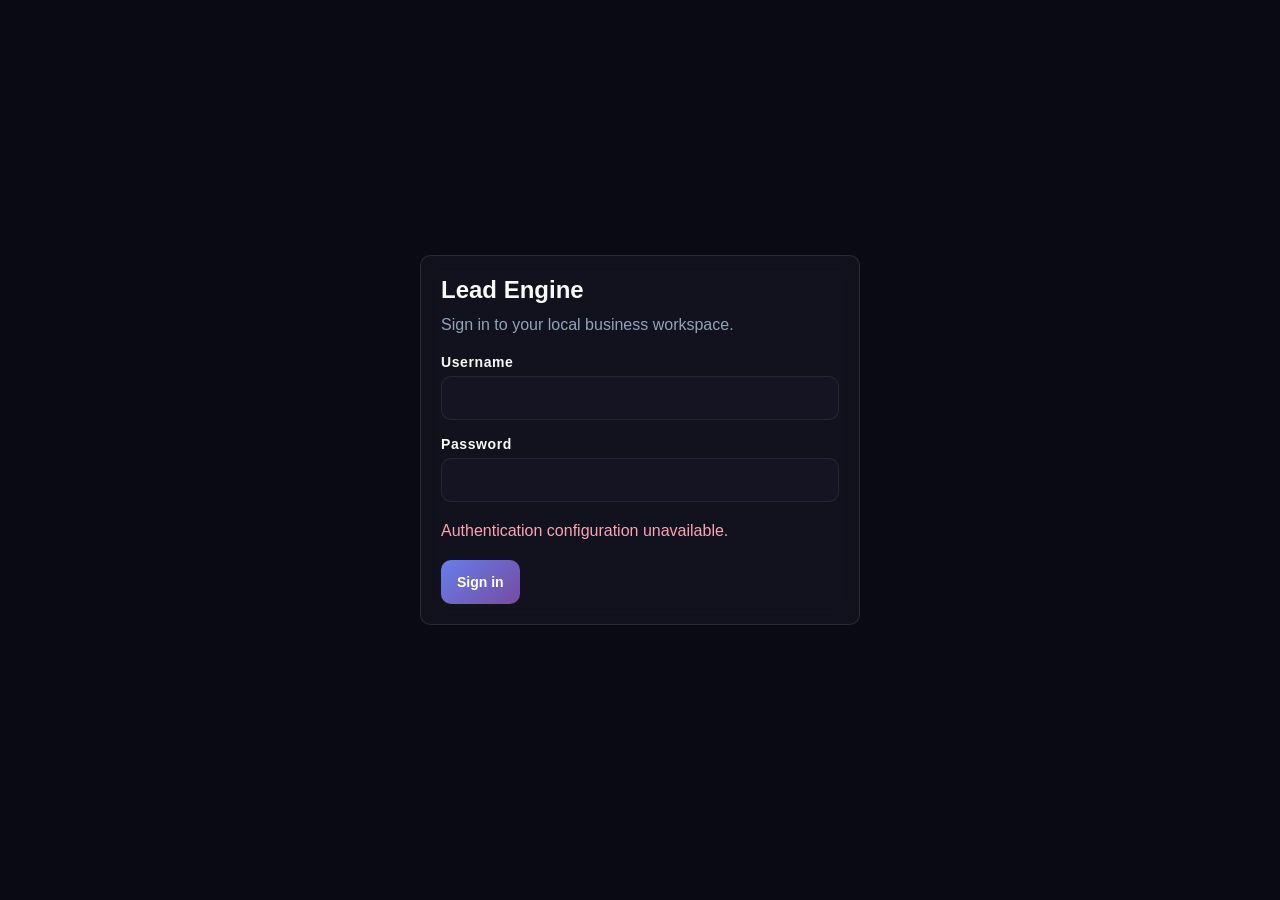
==== commit 94cb68ca: "phase 4a2: validate local production stack" ====
--- a/index.html
+++ b/index.html
@@ -78,7 +78,7 @@
         <p id="browser-health" role="status">Browser status not checked.</p><button type="button" class="btn btn-outline" id="check-browser">Check browser service</button>
         <p id="settings-status" role="status"></p>
         <form class="card" id="settings-form" hidden><h3>Provider API keys</h3><p>Configured keys are never displayed. Leave a field empty to keep its current value. Restart the server after saving.</p><div id="provider-fields"></div><button type="submit" class="btn btn-primary">Save keys</button></form>
-        <form class="card" id="password-form"><h3>Change your password</h3><div class="form-group"><label for="old-password">Current password</label><input type="password" id="old-password" autocomplete="current-password" required></div><div class="form-group"><label for="new-password">New password</label><input type="password" id="new-password" autocomplete="new-password" minlength="8" required aria-describedby="password-help"></div><p id="password-help">Use at least 8 characters with upper and lower case letters and a number. Maximum 72 UTF-8 bytes.</p><p id="password-status" role="status"></p><button type="submit" class="btn btn-primary">Update password</button></form>
+        <form class="card" id="password-form"><h3>Change your password</h3><div class="form-group"><label for="old-password">Current password</label><input type="password" id="old-password" autocomplete="current-password" required></div><div class="form-group"><label for="new-password">New password</label><input type="password" id="new-password" autocomplete="new-password" minlength="12" required aria-describedby="password-help"></div><p id="password-help">Use at least 12 characters with upper and lower case letters and a number. Maximum 72 UTF-8 bytes.</p><p id="password-status" role="status"></p><button type="submit" class="btn btn-primary">Update password</button></form>
       </section>
     </main>
   </div>
